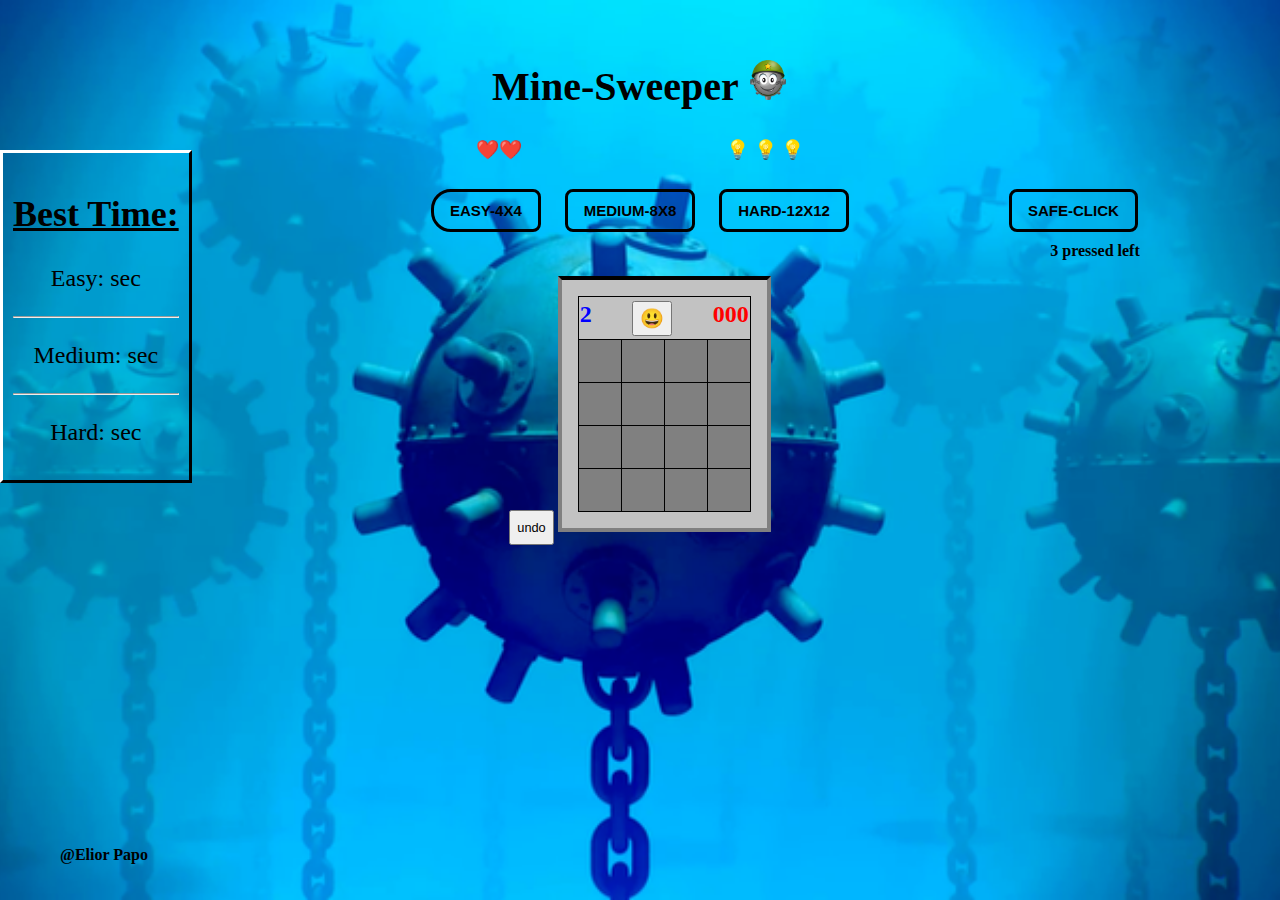
==== index.html @ 642f07c3 "Add files via upload" ====
<!DOCTYPE html>
<html lang="en">
  <head>
    <meta charset="UTF-8" />
    <meta http-equiv="X-UA-Compatible" content="IE=edge" />
    <meta name="viewport" content="width=device-width, initial-scale=1.0" />
    <title>Mine-Sweeper</title>
    <link rel="stylesheet" href="css/mystyle.css" />
  </head>
  <body onload="init()">
    <h1>
      Mine-Sweeper<span>
        <img class="mine-img" src="imgs/mine.png" alt="Mine-img"
      /></span>
    </h1>
    <h3 class="lifes-el"></h3>
    <h3 onclick="activeHint()" class="hints-el"></h3>
    <div class="app">
      <div>
        <button class="difficulty-btn" onclick="setSize(4)">Easy-4X4</button>
        <button class="difficulty-btn" onclick="setSize(8)">Medium-8X8</button>
        <button class="difficulty-btn" onclick="setSize(12)">Hard-12X12</button>
        <button class="safe-click" onclick="activeSafeClick()">
          Safe-click
        </button>
        <br />
        <p class="safe-available">3 pressed left</p>
      </div>
      <button onclick="undo()">undo</button>

      <table>
        <tbody></tbody>
      </table>
    </div>
    <div class="storage">
      <h2>Best Time:</h2>
      <ul>
        Easy:
        <span class="easy-record"></span>
        sec
      </ul>
      <hr />
      <ul>
        Medium:
        <span class="medium-record"></span>
        sec
      </ul>
      <hr />
      <ul>
        Hard:
        <span class="hard-record"></span>
        sec
      </ul>
    </div>
    <p class="footer">@Elior Papo</p>
    <script src="js/utils.js"></script>
    <script src="js/myscripts.js"></script>
  </body>
</html>
---- css/mystyle.css ----
body {
  text-align: center;
  background: url('../imgs/background.png') no-repeat center center fixed;
  background-size: cover;
  height: 100%;
}
h1 {
  margin-top: 60px;
  margin-bottom: 10px;
  font-size: 40px;
}
h2 {
  text-decoration: underline;
}

h3 {
  display: inline-block;
  margin-left: 100px;
  margin-right: 100px;
}

.hints-el {
  cursor: pointer;
}

.mine-img {
  width: 40px;
}

.safe-available{
  margin-left: 910px;
  margin-top: 0;
  font-weight: bold;
}

table {
  border-collapse: collapse;
  font-size: 150%;
  display: inline-block;
  border-top: 0;
  background-color: #c2c2c2;
  padding: 16px;
  border-width: 4px;
  border-style: solid;
}

table td {
  background-color: gray;
  border: 1px solid;
}

td {
  font-weight: bold;
  height: 40px;
  width: 40px;
  background-color: #c0c0c0;
  border: 1.5px solid;
  border-top-color: #ffffff;
  border-right-color: #7b7b7b;
  border-bottom-color: #7b7b7b;
  border-left-color: #ffffff;
  text-align: center;
  vertical-align: middle;
}

.table-header {
  background-color: #c2c2c2;
}

.cell:hover {
  cursor: pointer;
  background-color: #7b7b7b;
}

.clicked {
  background-color: white;
  cursor: auto;
}

.clicked:hover {
  cursor: auto;
  background-color: white;
}

.blow-up {
  background-color: red;
}

button {
  height: 35px;
  font-size: 0.8em;
}
.difficulty-btn ,.safe-click {
  border: 3px solid black;
  color: black;
  font-weight: 800;
  background: transparent;
  height: auto;
  min-width: 100px;
  text-transform: uppercase;
  border-radius: 8px;
  font-size: 15px;
  display: inline-block;
  padding: 10px 16px;
  margin: 0 3px 0 0;
  cursor: pointer;
  transition: background 1s;
  transition-timing-function: ease-in-out;
  margin: 10px;
}

.difficulty-btn:first-of-type {
  border-radius: 20px 8px 8px 20px;
}

.difficulty-btn:last-of-type {
  border-radius: 8px 20px 20px 8px;
}

.safe-click{
  position: absolute;
  margin-left: 150px;
  background: transparent;
  transition: background 1s;
}

.difficulty-btn:hover, .safe-click:hover{
  background: white;
}

.mines-marked {
  font-weight: bold;
  color: blue;
  right: 0;
  position: relative;
  float: left;
}

.smiley {
  display: inline-block;
}

.smiley:hover {
  background-color: lightgray;
  color: slategray;
  cursor: pointer;
}

.timer {
  color: red;
  font-weight: bold;
  left: 0;
  position: relative;
  float: right;
}

.storage {
  border: 3px solid;
  border-top-color: #ffffff;
  border-right-color: black;
  border-bottom-color: black;
  border-left-color: #ffffff;
  padding: 10px;
  position: absolute;
  left: 0;
  top: 100px;
  margin: 50px auto;
  font-size: 1.5em;
  color: black;
  background: transparent;
}

ul {
  padding: 0%;
  text-align: center;
}

.footer {
  position: absolute;
  left: 60px;
  bottom: 20px;
  font-weight: bold;
  font-size: 1em;
}
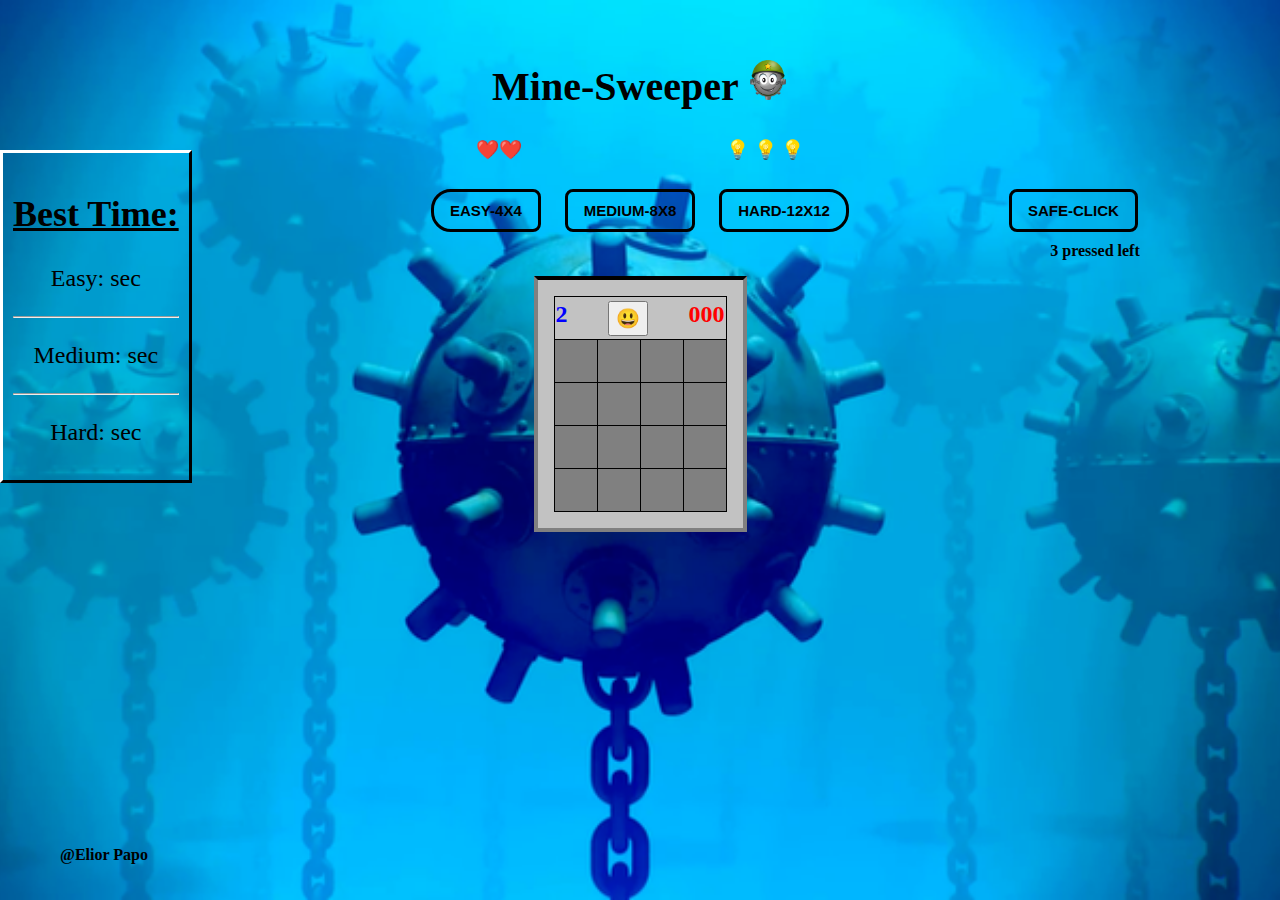
==== commit b0957c4f: "Add files via upload" ====
--- a/index.html
+++ b/index.html
@@ -26,8 +26,6 @@
         <br />
         <p class="safe-available">3 pressed left</p>
       </div>
-      <button onclick="undo()">undo</button>
-
       <table>
         <tbody></tbody>
       </table>
--- a/css/mystyle.css
+++ b/css/mystyle.css
@@ -113,7 +113,7 @@
   border-radius: 20px 8px 8px 20px;
 }
 
-.difficulty-btn:last-of-type {
+.difficulty-btn:nth-child(3) {
   border-radius: 8px 20px 20px 8px;
 }
 
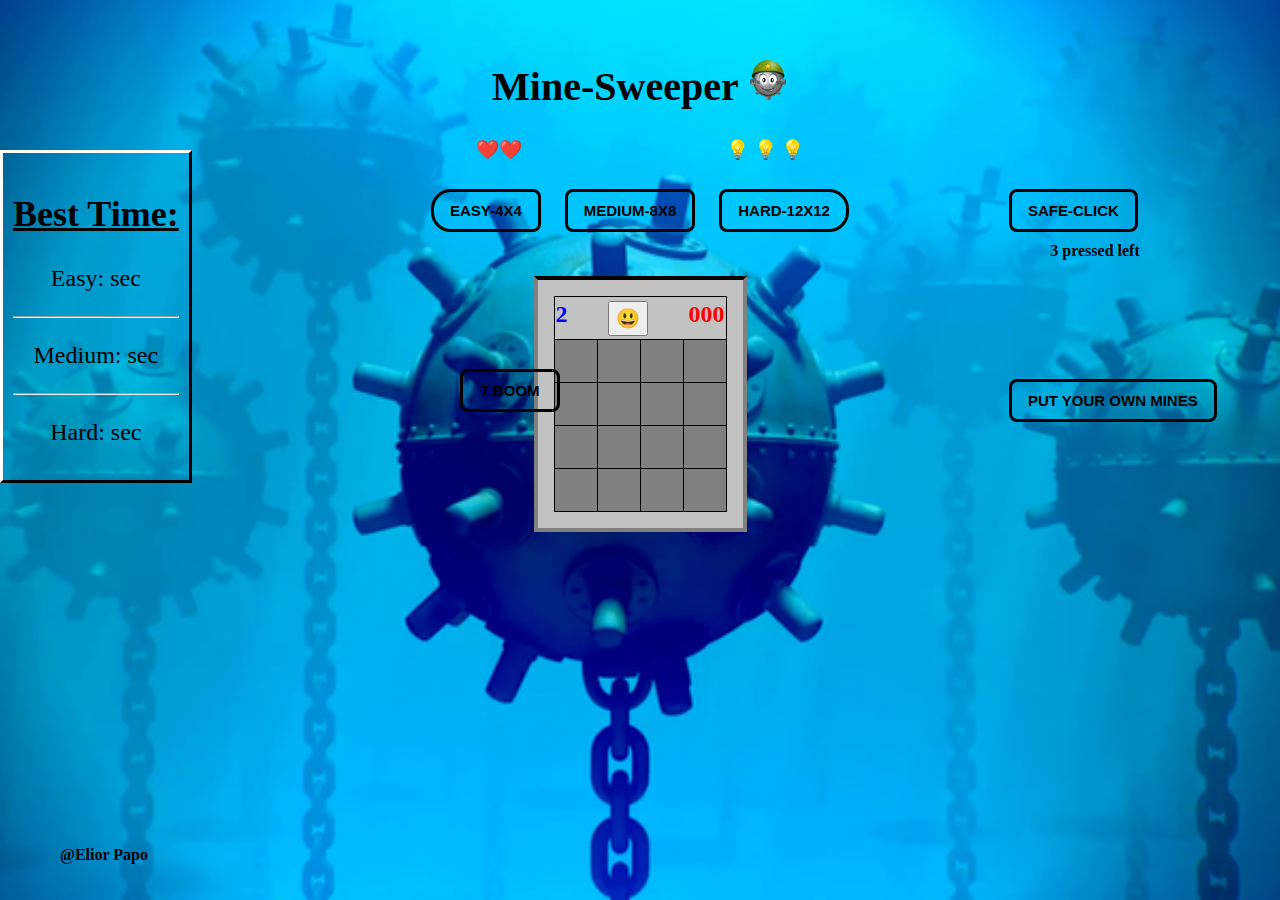
==== commit 1cd9e16f: "add 7 boom button" ====
--- a/index.html
+++ b/index.html
@@ -23,6 +23,13 @@
         <button class="safe-click" onclick="activeSafeClick()">
           Safe-click
         </button>
+        <button
+          class="manually-positioned-mines"
+          onclick="manuallyPositionedMines()"
+        >
+          Put your own mines
+        </button>
+        <button class="seven-boom" onclick="SevenBoom()"> 7 BOOM</button>
         <br />
         <p class="safe-available">3 pressed left</p>
       </div>
--- a/css/mystyle.css
+++ b/css/mystyle.css
@@ -27,7 +27,7 @@
   width: 40px;
 }
 
-.safe-available{
+.safe-available {
   margin-left: 910px;
   margin-top: 0;
   font-weight: bold;
@@ -90,7 +90,11 @@
   height: 35px;
   font-size: 0.8em;
 }
-.difficulty-btn ,.safe-click {
+
+.difficulty-btn,
+.safe-click,
+.manually-positioned-mines,
+.seven-boom {
   border: 3px solid black;
   color: black;
   font-weight: 800;
@@ -117,14 +121,40 @@
   border-radius: 8px 20px 20px 8px;
 }
 
-.safe-click{
+.manually-positioned-mines {
   position: absolute;
   margin-left: 150px;
-  background: transparent;
-  transition: background 1s;
-}
-
-.difficulty-btn:hover, .safe-click:hover{
+  margin-top: 200px;
+  background: transparent;
+  transition: background 1s;
+}
+.manually-positioned-mines:hover {
+  background: lightcoral;
+}
+
+.seven-boom {
+  position: absolute;
+  left: 450px;
+  margin-top: 190px;
+  background: transparent;
+  transition: background 1s;
+  transition: color 0.7s;
+}
+
+.seven-boom:hover {
+  background: black;
+  color: white;
+}
+
+.safe-click {
+  position: absolute;
+  margin-left: 150px;
+  background: transparent;
+  transition: background 1s;
+}
+
+.difficulty-btn:hover,
+.safe-click:hover {
   background: white;
 }
 
@@ -182,3 +212,6 @@
   font-weight: bold;
   font-size: 1em;
 }
+.ready {
+  background-color: red;
+}
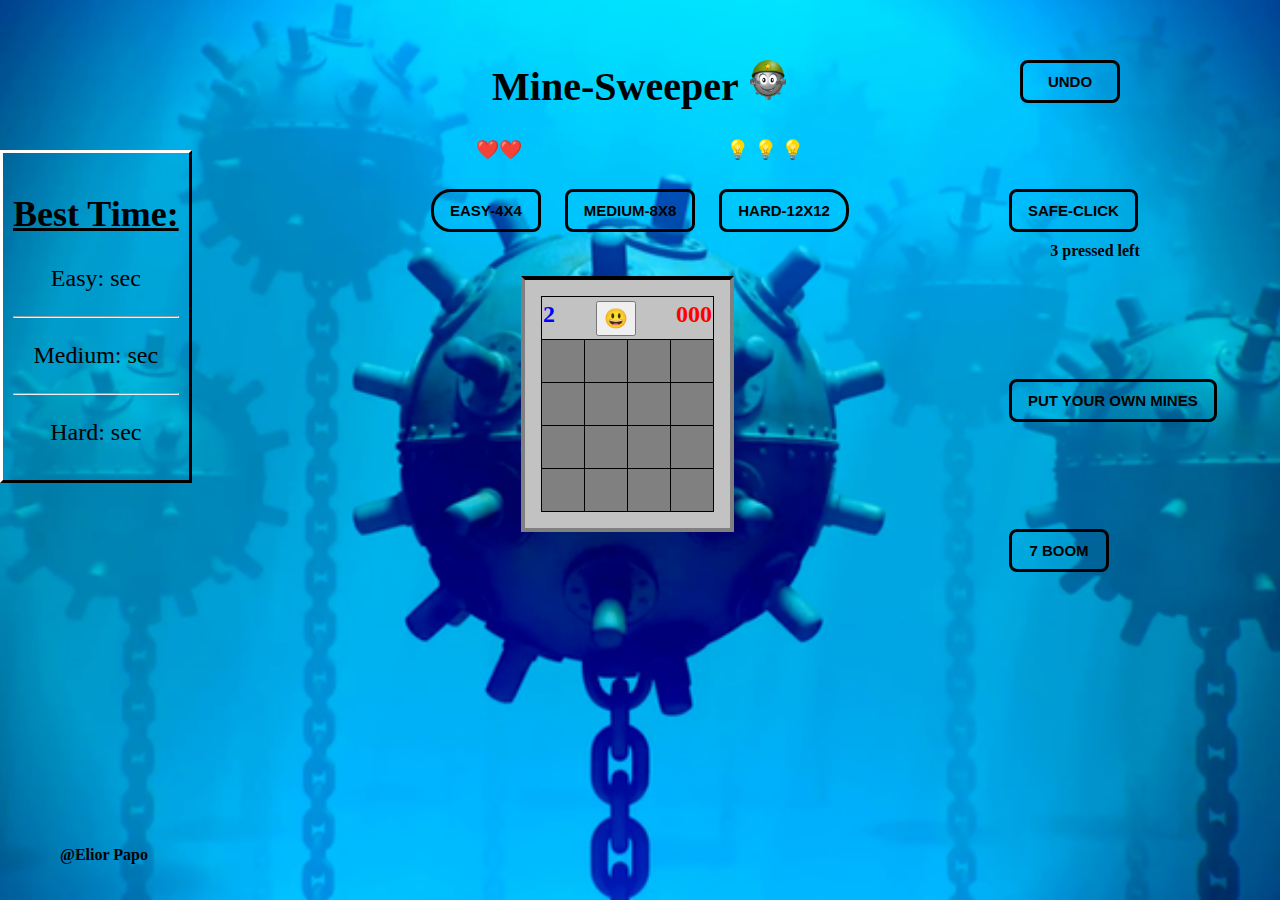
==== commit e07e7da3: "Add files via upload" ====
--- a/index.html
+++ b/index.html
@@ -23,13 +23,14 @@
         <button class="safe-click" onclick="activeSafeClick()">
           Safe-click
         </button>
+        <button onclick="undo()" class="undo">Undo</button>
         <button
           class="manually-positioned-mines"
           onclick="manuallyPositionedMines()"
         >
           Put your own mines
         </button>
-        <button class="seven-boom" onclick="SevenBoom()"> 7 BOOM</button>
+        <button class="seven-boom" onclick="sevenBoom()">7 BOOM</button>
         <br />
         <p class="safe-available">3 pressed left</p>
       </div>
@@ -56,6 +57,7 @@
         <span class="hard-record"></span>
         sec
       </ul>
+      
     </div>
     <p class="footer">@Elior Papo</p>
     <script src="js/utils.js"></script>
--- a/css/mystyle.css
+++ b/css/mystyle.css
@@ -42,6 +42,7 @@
   padding: 16px;
   border-width: 4px;
   border-style: solid;
+  margin-right: 25px;
 }
 
 table td {
@@ -94,7 +95,8 @@
 .difficulty-btn,
 .safe-click,
 .manually-positioned-mines,
-.seven-boom {
+.seven-boom,
+.undo {
   border: 3px solid black;
   color: black;
   font-weight: 800;
@@ -134,8 +136,8 @@
 
 .seven-boom {
   position: absolute;
-  left: 450px;
-  margin-top: 190px;
+  margin-left: 150px;
+  margin-top: 350px;
   background: transparent;
   transition: background 1s;
   transition: color 0.7s;
@@ -144,6 +146,18 @@
 .seven-boom:hover {
   background: black;
   color: white;
+}
+
+.undo {
+  position: absolute;
+  right: 150px;
+  top: 50px;
+  background: transparent;
+  transition: background 1s;
+}
+
+.undo:hover {
+  background: pink;
 }
 
 .safe-click {
